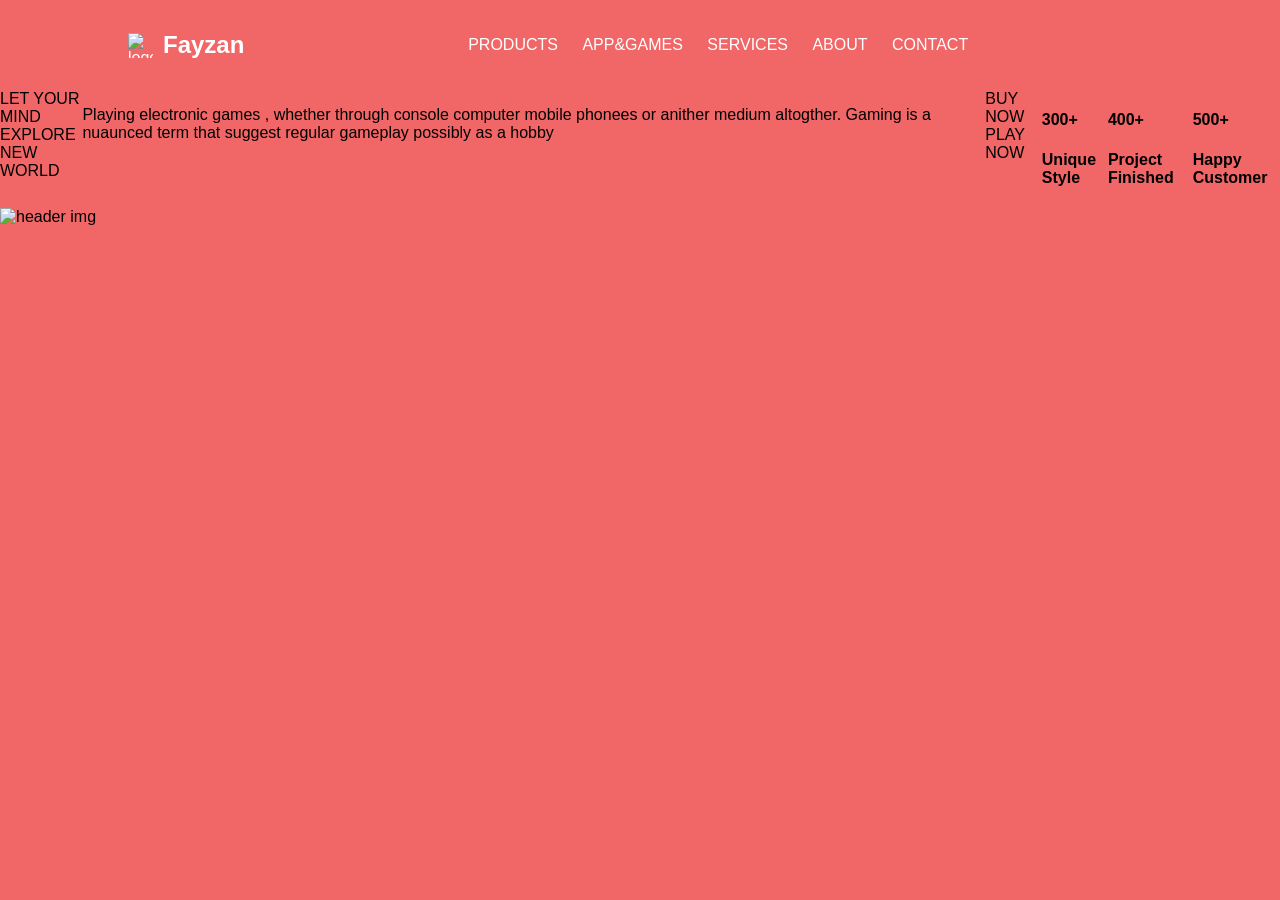
==== Project/index.html @ edbe4efa "style" ====
<!DOCTYPE html>
<html lang="en">
<head>
    <meta charset="UTF-8">
    <meta name="viewport" content="width=device-width, initial-scale=1.0">
    <title>Fayzan - landing page project </title>
    <link rel="stylesheet" href="style.css">
</head>
<body>
    <header>
        <nav id="navbar"> 
            <div id="logo-container">
                <img src="images/logo.png" alt="logo">
                <h2>Fayzan</h2>
            </div>
             <ul id="nav-items">
                <li>PRODUCTS</li>
                <li>APP&GAMES</li>
                <li>SERVICES</li>
                <li>ABOUT</li>
                <li>CONTACT</li>
             </ul>

             <div class="right">
                <i class="fa-solid fa-cart-shopping"></i>
             </div>

        </nav>

        <div id="main-header">
            <div class="left"></div>
            <div class="big-text">
                <span>LET YOUR</span>
                <br/>
                <span>MIND</span>
                <span class="gradienr-text">EXPLORE</span>
                <br/>
                <span>NEW WORLD</span>
            </div>
            <p> Playing electronic games , whether through console computer mobile phonees or anither medium 
                altogther. Gaming is a nuaunced term that suggest regular gameplay possibly as a hobby 
            </p>
            <div class="buttons">
                  <div class="btn btn1">BUY NOW</div>
                  <div class="btn btn1">PLAY NOW</div>
            </div>
            <div id="overview">
                <div class="overview-items">
                </div>
                <h4>300+</h4>
                <h4>Unique Style</h4>
            </div>
            <div id="overview">
                <div class="overview-items">
                </div>
                <h4 class="gradienr-text">400+</h4>
                <h4>Project Finished</h4>
            </div>
            <div id="overview">
                <div class="overview-items">
                </div>
                <h4>500+</h4>
                <h4>Happy Customer</h4>
            </div>
        </div>
        
        <div class="right">
        <img src="" alt="header img ">
        </div>
    </header>
</body>
</html>
---- Project/style.css ----
body{
    margin: 0;
    padding: 0;
    background-color: #f16666;
    font-family: Arial, Helvetica, sans-serif;
    box-sizing: border-box  ;
}



#navbar{
    margin: 0 auto;
    width: 80%;
    height:10vh;
    display:flex;
    justify-content: space-between;
    align-items: center;
    color: white;
}

#logo-container{
    display: flex;
    align-items: center;
    
}

#logo-container img{
    width: 25px;
    height: 25px;
    margin-right: 10px;
}

#nav-items{
    display: flex;
    width: 500px;
    list-style:  none;
    align-items: center;
    justify-content: space-between;
    font-weight: 300;
}

#nav-items li{
    cursor: pointer;
}

#main-header{
    display: flex;
    justify-content: flex-end;
    color:black ;
    position:relative;

}
#main-header.left{
    position: absolute;
    width: 40%;
    top: 100px;
    left: 10%;
    height: 100%;
    color: white;
}

#main-header.left.big-text{
    font-size: 70px;
    color: white;

}


#main-header.right{
    width: 90%;
    height: 100%;
    z-index: -10%;
    mix-blend-mode:color-dodge ;
}

#main-header.right img {
    width: 100%;
    height: 105vh;
    margin-top: -11vh;
}
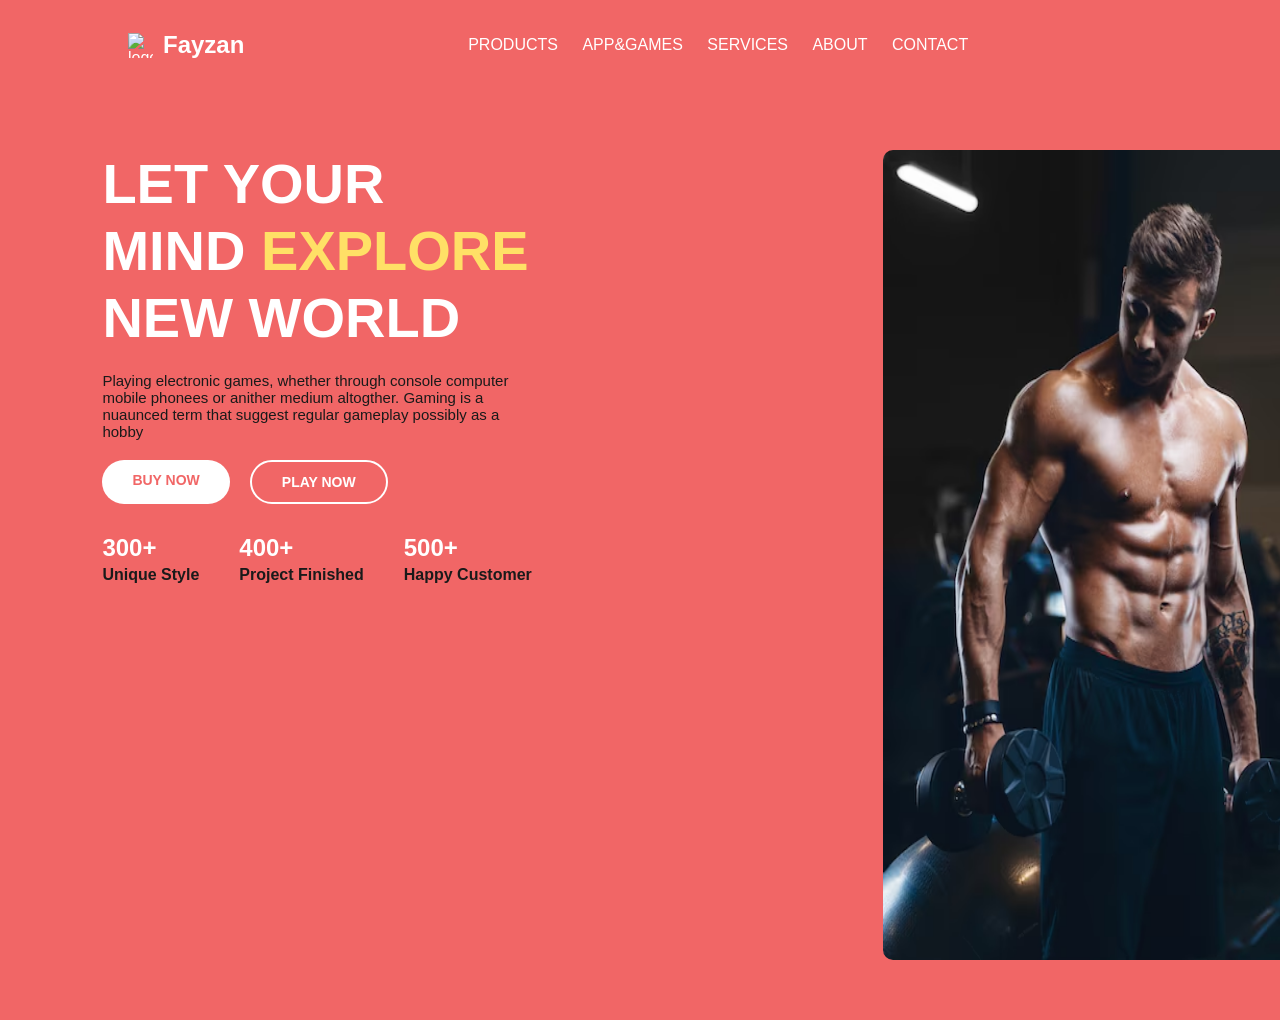
==== commit cbbf9d51: "css" ====
--- a/Project/index.html
+++ b/Project/index.html
@@ -21,52 +21,48 @@
                 <li>CONTACT</li>
              </ul>
 
-             <div class="right">
+             <div class="cart-icon">
                 <i class="fa-solid fa-cart-shopping"></i>
              </div>
 
         </nav>
 
-        <div id="main-header">
-            <div class="left"></div>
-            <div class="big-text">
-                <span>LET YOUR</span>
-                <br/>
-                <span>MIND</span>
-                <span class="gradienr-text">EXPLORE</span>
-                <br/>
-                <span>NEW WORLD</span>
-            </div>
-            <p> Playing electronic games , whether through console computer mobile phonees or anither medium 
-                altogther. Gaming is a nuaunced term that suggest regular gameplay possibly as a hobby 
-            </p>
-            <div class="buttons">
-                  <div class="btn btn1">BUY NOW</div>
-                  <div class="btn btn1">PLAY NOW</div>
-            </div>
-            <div id="overview">
-                <div class="overview-items">
-                </div>
+       <div id="main-header">
+    <div class="left">
+        <div class="big-text">
+            <span>LET YOUR</span>
+            <br/>
+            <span>MIND</span>
+            <span class="gradient-text">EXPLORE</span>
+            <br/>
+            <span>NEW WORLD</span>
+        </div>
+        <p>Playing electronic games, whether through console computer mobile phonees or anither medium
+           altogther. Gaming is a nuaunced term that suggest regular gameplay possibly as a hobby</p>
+        <div class="buttons">
+            <div class="btn btn1">BUY NOW</div>
+            <div class="btn btn2">PLAY NOW</div>
+        </div>
+        <div class="overview-wrapper">
+            <div class="overview">
                 <h4>300+</h4>
                 <h4>Unique Style</h4>
             </div>
-            <div id="overview">
-                <div class="overview-items">
-                </div>
-                <h4 class="gradienr-text">400+</h4>
+            <div class="overview">
+                <h4>400+</h4>
                 <h4>Project Finished</h4>
             </div>
-            <div id="overview">
-                <div class="overview-items">
-                </div>
+            <div class="overview">
                 <h4>500+</h4>
                 <h4>Happy Customer</h4>
             </div>
         </div>
-        
-        <div class="right">
-        <img src="" alt="header img ">
-        </div>
+    </div>
+
+    <div class="right">
+        <img src="./images/hero_img.avif" alt="header img">
+    </div>
+</div>
     </header>
 </body>
 </html>
--- a/Project/style.css
+++ b/Project/style.css
@@ -45,36 +45,95 @@
 
 #main-header{
     display: flex;
-    justify-content: flex-end;
-    color:black ;
-    position:relative;
+    justify-content: space-between;
+    align-items: center;
+    color: black;
+    position: relative;
+    padding: 60px 8%;
+    box-sizing: border-box;
+}
 
+#main-header .left{
+    display: flex;
+    flex-direction: column;
+    gap: 20px;
+    width: 45%;
+    color: white;
+    margin-bottom: auto;
 }
-#main-header.left{
-    position: absolute;
-    width: 40%;
-    top: 100px;
-    left: 10%;
-    height: 100%;
+
+.big-text{
+    font-size: 56px;
+    line-height: 1.2;
+    font-weight: bold;
+    
+}
+
+.gradient-text{
+    color: #ffe066; /* pick any accent that pops against your red — try a yellow/gold or white outline */
+}
+
+.left p{
+    font-size: 15px;
+    color: #1a1a1a;
+    max-width: 90%;
+    margin: 0;
+}
+
+.buttons{
+    display: flex;
+    gap: 20px;
+}
+
+.btn{
+    padding: 12px 30px;
+    border-radius: 30px;
+    cursor: pointer;
+    font-weight: bold;
+    font-size: 14px;
+}
+
+.btn1{
+    background: white;
+    color: #f16666;
+}
+
+.btn2{
+    background: transparent;
+    border: 2px solid white;
     color: white;
 }
 
-#main-header.left.big-text{
-    font-size: 70px;
-    color: white;
-
+.overview-wrapper{
+    display: flex;
+    gap: 40px;
+    margin-top: 10px;
+   
 }
 
-
-#main-header.right{
-    width: 90%;
-    height: 100%;
-    z-index: -10%;
-    mix-blend-mode:color-dodge ;
+.overview h4:first-child{
+    font-size: 24px;
+    margin: 0;
+    padding: 0;
+    color: white;
+    align-items: center
 }
 
-#main-header.right img {
-    width: 100%;
-    height: 105vh;
-    margin-top: -11vh;
+.overview h4:last-child{
+    font-size: 16px;
+    font-weight: bold;
+    margin: 4px 0 0;
+    color: #1a1a1a;
+}
+
+#main-header .right{
+    width: 45%;
+}
+
+#main-header .right img{
+    width: 90%;
+    height: 90vh;
+    display: flex;
+    border-radius: 10px;
+   margin-left: 5cm;
 }
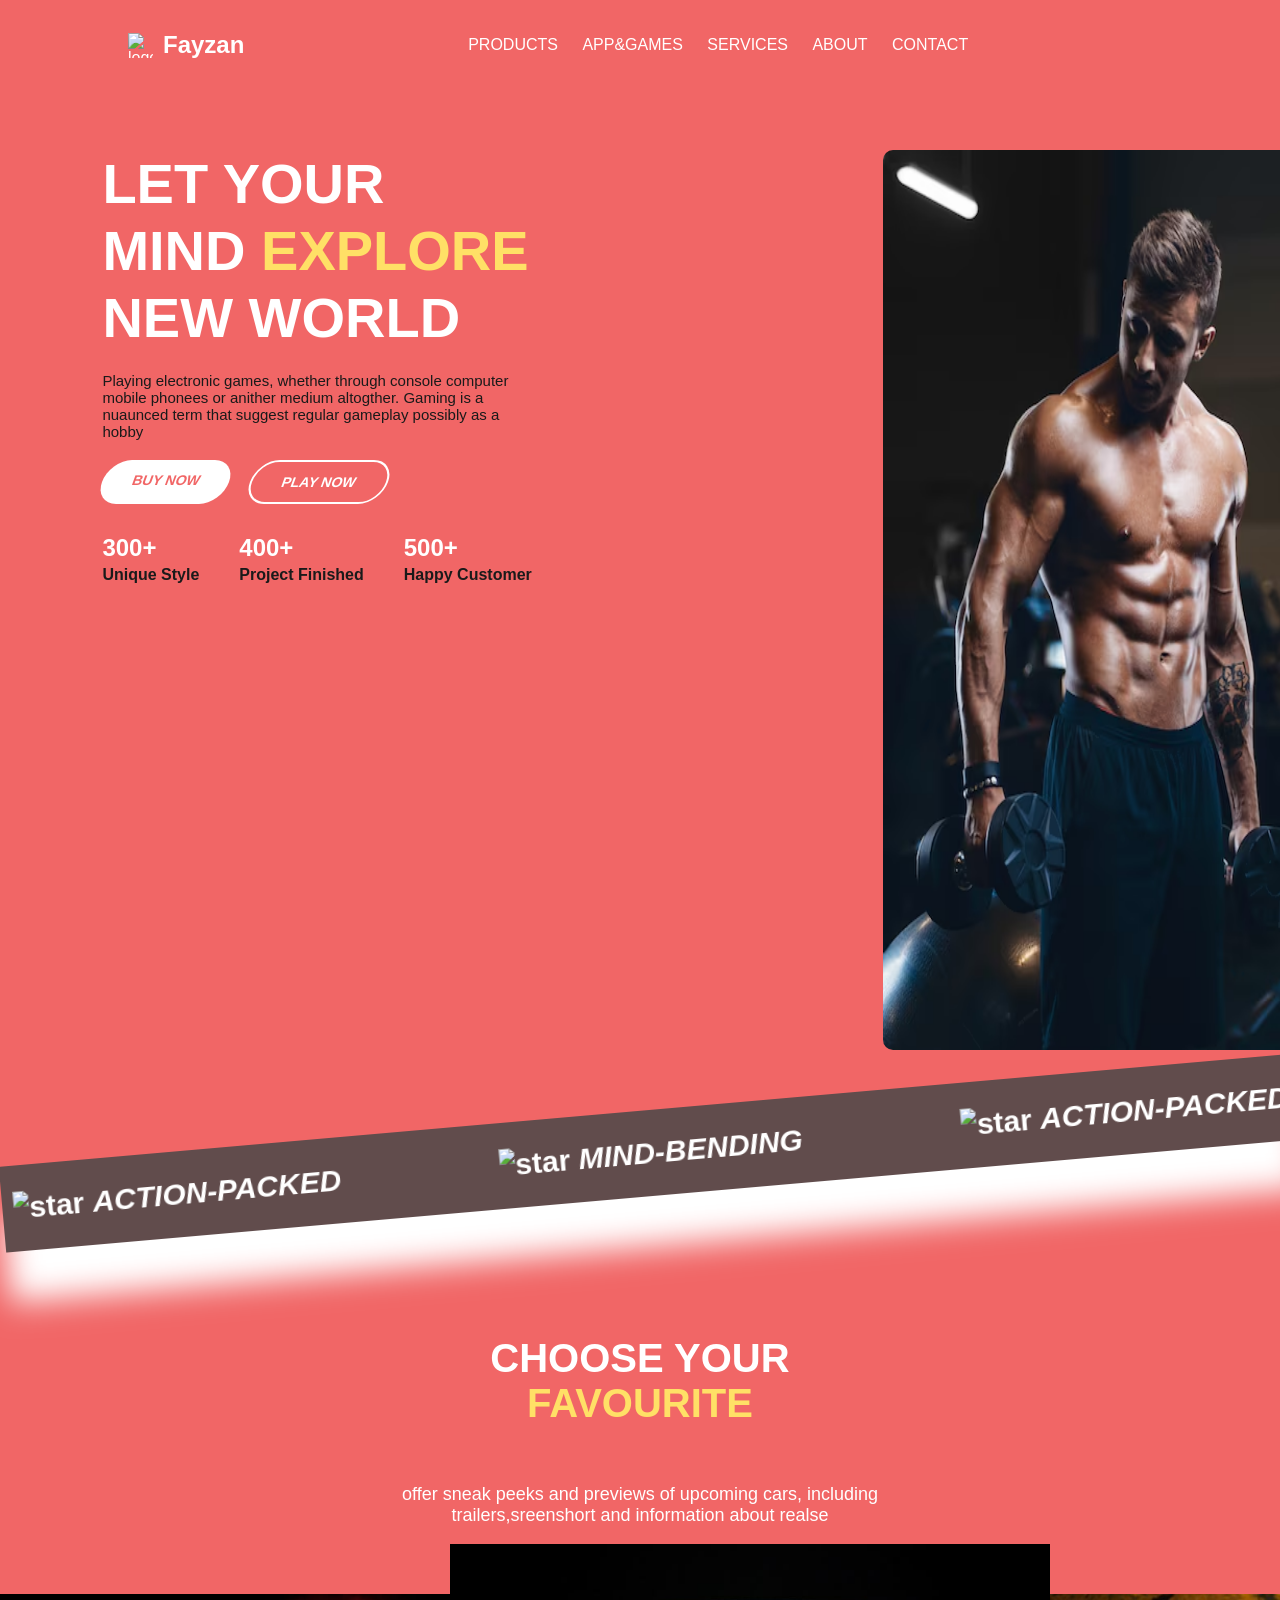
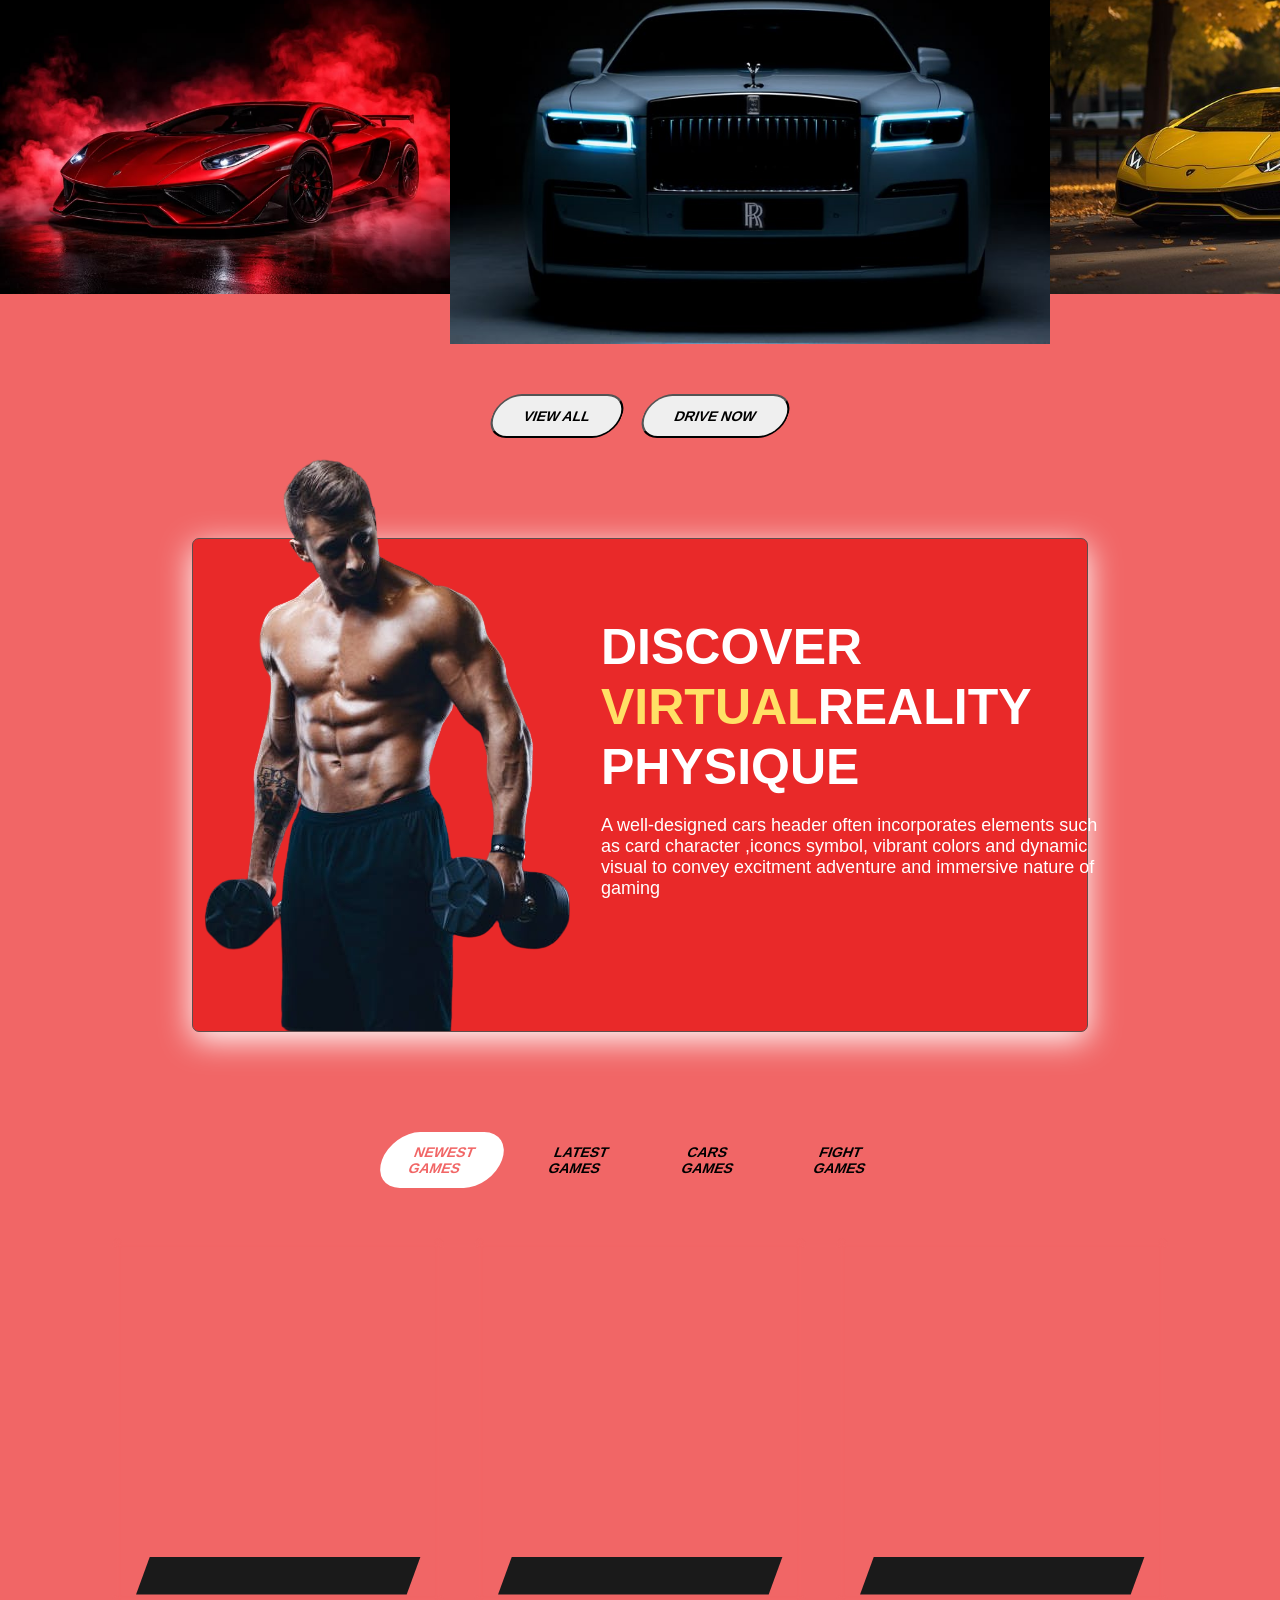
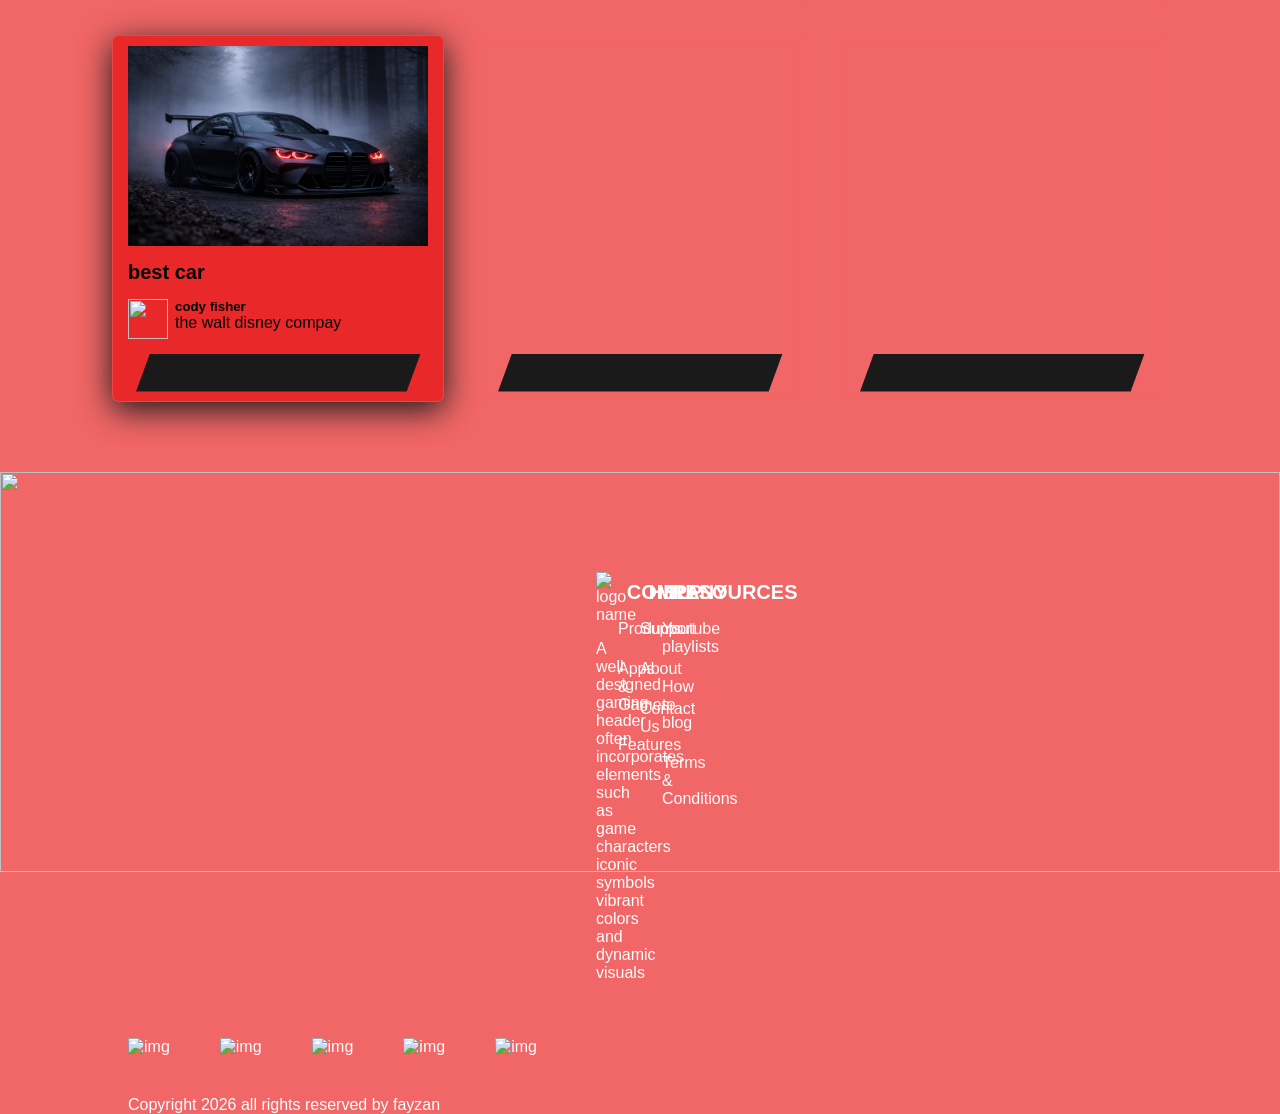
==== commit 9dd40614: "css done" ====
--- a/Project/index.html
+++ b/Project/index.html
@@ -63,6 +63,172 @@
         <img src="./images/hero_img.avif" alt="header img">
     </div>
 </div>
+
+        <div class="band">
+            <div>
+            <img src="" alt="star">
+            <i>ACTION-PACKED</i>
+            </div>
+            <div>
+            <img src="" alt="star">
+           <i>MIND-BENDING</i>
+            </div>
+            <div>
+            <img src="" alt="star">
+            <i>ACTION-PACKED</i>
+            </div>
+        </div>
     </header>
+
+<main>
+    <section class="choose-section">
+        <p class="choose-section-title">CHOOSE YOUR<br/> <span class="gradient-text">FAVOURITE</span></p>
+        <div class="section-description">
+            <p> offer sneak peeks and previews of upcoming cars, including trailers,sreenshort and information about realse</p>
+        </div>
+        <div class="image-carousel">
+            <img src="./images/left-img.jpg" alt="left img">
+            <img class="center-img" src="./images/center-img.jpg" alt="center img">
+            <img src="./images/right-img.jpg" alt="right img"> 
+        </div>
+         <div class="buttons">
+            <button class="btn">VIEW ALL</button>
+            <button class="btn">DRIVE NOW</button>
+         </div>
+    </section>
+
+      <section class=" discover_section">
+        <div class="discover-card">
+            <img src="./images/card-img.png" alt="card img">
+            <div class="discover-card-details">
+            <p class="big-text">DISCOVER <br/> <span class="gradient-text">VIRTUAL</span>REALITY<br/>PHYSIQUE</p>
+            <p class="section-description"> A well-designed cars header often incorporates elements such as card character ,iconcs symbol, vibrant colors and dynamic visual to convey excitment adventure and immersive nature of gaming </p>
+            <div><button class="discover-card-details-btn">LIFT NOW</button></div>
+        </div>
+        
+      </section>
+
+
+      <section class="demo-card-section">
+        <div class="buttons">
+            <buttons class="btn btn1">NEWEST GAMES</buttons>
+            <buttons class="btn ">LATEST GAMES</buttons>
+            <buttons class="btn ">CARS GAMES</buttons>
+            <buttons class="btn ">FIGHT GAMES</buttons>
+        </div>
+
+        <div class="demo-cards">
+            <div class="demo-card">
+                <img src="./images/description-img.jpg" alt="bmw">
+                <h5> best car</h5>
+                <div class="demo-prof-details">
+                    <img src="" alt="">
+                    <div><h5> cody fisher</h5>
+                    <p>the walt disney compay</p></div>
+                </div>
+                <button class="demo-car-btn">RIDE NOW</button>
+            </div>
+            <div class="demo-card">
+                <img src="./images/description-img.jpg" alt="bmw">
+                <h5> best car</h5>
+                <div class="demo-prof-details">
+                    <img src="" alt="">
+                    <div><h5> cody fisher</h5>
+                    <p>the walt disney compay</p></div>
+                </div>
+                <button class="demo-car-btn">RIDE NOW</button>
+            </div>
+            <div class="demo-card">
+                <img src="./images/description-img.jpg" alt="bmw">
+                <h5> best car</h5>
+                <div class="demo-prof-details">
+                    <img src="" alt="">
+                    <div><h5> cody fisher</h5>
+                    <p>the walt disney compay</p></div>
+                </div>
+                <button class="demo-car-btn">RIDE NOW</button>
+            </div>
+            <div class="demo-card">
+                <img src="./images/description-img.jpg" alt="bmw">
+                <h5> best car</h5>
+                <div class="demo-prof-details">
+                    <img src="" alt="">
+                    <div><h5> cody fisher</h5>
+                    <p>the walt disney compay</p></div>
+                </div>
+                <button class="demo-car-btn">RIDE NOW</button>
+            </div>
+            <div class="demo-card">
+                <img src="./images/description-img.jpg" alt="bmw">
+                <h5> best car</h5>
+                <div class="demo-prof-details">
+                    <img src="" alt="">
+                    <div><h5> cody fisher</h5>
+                    <p>the walt disney compay</p></div>
+                </div>
+                <button class="demo-car-btn">RIDE NOW</button>
+            </div>
+            <div class="demo-card">
+                <img src="./images/description-img.jpg" alt="bmw">
+                <h5> best car</h5>
+                <div class="demo-prof-details">
+                    <img src="" alt="">
+                    <div><h5> cody fisher</h5>
+                    <p>the walt disney compay</p></div>
+                </div>
+                <button class="demo-car-btn">RIDE NOW</button>
+            </div>
+
+        </div> 
+      </section>
+
+      <footer>
+        <img src="" alt="">
+        <div class="footer-container">
+        <div class="about-and-links">
+            <div>
+                <img class="logo-with-name" src="" alt="logo name">
+                <p> A well designed gaming header often incorporates elements such as game characters iconic symbols vibrant colors and dynamic visuals</p>
+            </div>
+
+            <div>
+                <h4>COMPANY</h4>
+                <ul>
+                    <li>Products</li>
+                    <li> Apps & Games</li>
+                    <li>Features</li>
+                </ul>
+            </div>
+            <div>
+                <h4>HELP</h4>
+                <ul>
+                    <li>Support</li>
+                    <li>About</li>
+                    <li>Contact Us</li>
+                </ul>
+            </div>
+            <div>
+                <h4>RESOURCES</h4>
+                <ul>
+                    <li>Youtube playlists</li>
+                    <li>How to blog</li>
+                    <li>Terms & Conditions </li>
+                </ul>
+            </div>
+        </div>
+        <div class="brands">
+            <img src="" alt="img">
+            <img src="" alt="img">
+            <img src="" alt="img">
+            <img src="" alt="img">
+            <img src="" alt="img">
+        </div>
+        <div> 
+            Copyright 2026 all rights reserved by fayzan 
+        </div>
+      </div>
+      </footer>
+</main>
+     
 </body>
 </html>
--- a/Project/style.css
+++ b/Project/style.css
@@ -89,6 +89,7 @@
     padding: 12px 30px;
     border-radius: 30px;
     cursor: pointer;
+    transform: skewX(-20deg);
     font-weight: bold;
     font-size: 14px;
 }
@@ -132,8 +133,224 @@
 
 #main-header .right img{
     width: 90%;
-    height: 90vh;
+    height: 100vh;
     display: flex;
     border-radius: 10px;
    margin-left: 5cm;
+}
+
+.band{
+    width: 100%;
+    margin: auto;
+    display: flex;
+    justify-content: space-between;
+    align-items: center;
+    padding: 25px 10px;
+    margin-bottom: 100px;
+    color: #ffffff;
+    transform: rotate(-5deg);
+    border: 1px solid #614c4c ;
+    font-size: 30px;
+    font-weight: 900;
+    background:#614c4c ;
+    box-shadow: 0 50px 32px 0 ;
+    backdrop-filter:blur(4px);
+
+}
+
+.band img {
+    width: 25px;
+    height: auto;
+}
+
+.choose-section{
+    display: flex;
+    flex-direction: column;
+    align-items: center;
+    color: #ffffff;
+    margin: 0;
+    padding: 0;
+    text-align: center;
+}
+
+.choose-section-title{
+    font-size: 40px;
+    font-weight: 900;
+}
+.section-description{
+    width: 500px;
+    font-size: 18px;
+    font-weight: 100;
+}
+.choose-section .image-carousel{
+    display: flex;
+    width: 100%;
+    justify-content: space-between;
+    align-items: center;
+    margin-bottom: 50px;
+}
+.image-carousel img{
+    width: 500px;
+    height: 300px;
+}
+.image-carousel .center-img {
+    width: 700px;
+    height: 400px;
+}
+
+.discover_section {
+    width: 70%;
+    margin: 100px auto;
+}
+
+.discover-card{
+    display: flex;
+    justify-content: flex-start;
+    align-items: center;
+    color: #ffffff;
+    border: 1px solid #614c4c ;
+    border-radius: 7px;
+    background: #e92929;
+    backdrop-filter: blur(4px);
+    box-shadow: 0 8px 32px 0;
+
+}
+
+.discover-card img {
+    margin-top: -120px;
+    width: 50%;
+    align-self: self-start;
+}
+.discover-card-details .big-text {
+    font-size: 50px;
+    font-weight: 900;
+    margin: 0;
+}
+.discover-card-details-btn{
+    width: fit-content;
+    border: 1px solid #ffffff;
+    padding: 10px 20px;
+    transform: skewX(-20deg);
+}
+
+.demo-card-section{
+    width: 70px;
+    margin: 20px auto;
+    display: flex;
+    align-items: center; 
+   flex-direction: column;
+}
+
+.demo-cards {
+    margin: 50px 0;
+    display: grid;
+    flex-wrap: wrap;
+    justify-content: center;
+    grid-template-columns: repeat(3, 1fr);
+    gap: 30px;  
+}
+.demo-card{
+    width: 300PX;
+    display: flex;
+    flex-direction: column;
+    gap: 15px;
+    align-items: center;
+    padding: 10px 15px;
+    border-radius: 7px;
+    border: 1px solid #ffffff23;
+    background: #e92929;
+    box-shadow: 0 8px 32px 0  #1a1a1a;
+    backdrop-filter: blur(4px);
+}
+
+.demo-card > img{
+    width: 100%;
+}
+.demo-prof-details > img{
+ width: 40px;
+ height: 40px;
+}
+.demo-card > h5{
+    margin: 0;
+    align-self: self-start;
+    font-size: 20px;
+}
+
+.demo-card > .demo-prof-details {
+    display: flex;
+    gap: 7px;
+    align-self: self-start;
+
+}
+
+.demo-card h5,
+.demo-card p {
+    margin: 0%;
+
+}
+
+.demo-car-btn{
+    cursor: pointer;
+    padding: 10px 0;
+    width: 90%;
+    text-align: center;
+    transform: skewX(-20deg);
+    border: 1px solid #1a1a1a ;
+    background: #1a1a1a;
+    background: linear-gradient(#1a1a1a);
+    color: #ffffff;
+}
+
+footer > img {
+  position: absolute;
+  width: 100%;
+  height: 400px;
+  z-index: -1 ;
+}
+
+.footer-container{
+    display: flex;
+    flex-direction: column;
+    gap: 40px;
+    color: #ffffff;
+    padding: 100px 10% 0 10%;
+    position: relative;
+}
+
+.footer-container .brands {
+    display: flex;
+    gap: 50px;
+
+}
+.footer-container > img {
+    height: 20px;
+}
+
+.logo-with-name{
+    width: 150px;
+    height: 40px;
+} 
+
+.footer-container .about-and-links {
+    display: flex;
+    justify-content: center;
+}
+.footer-container .about-and-links > div {
+     width: 22px;
+}
+
+.footer-container .about-and-links  ul {
+    display: flex; 
+    flex-direction: column;
+    gap: 22px;
+    padding: 0%;
+    list-style: none;
+    
+}
+
+.footer-container h4 {
+    margin: 40%;
+    font-size: 20px;
+    font-weight: 700;
+
 }
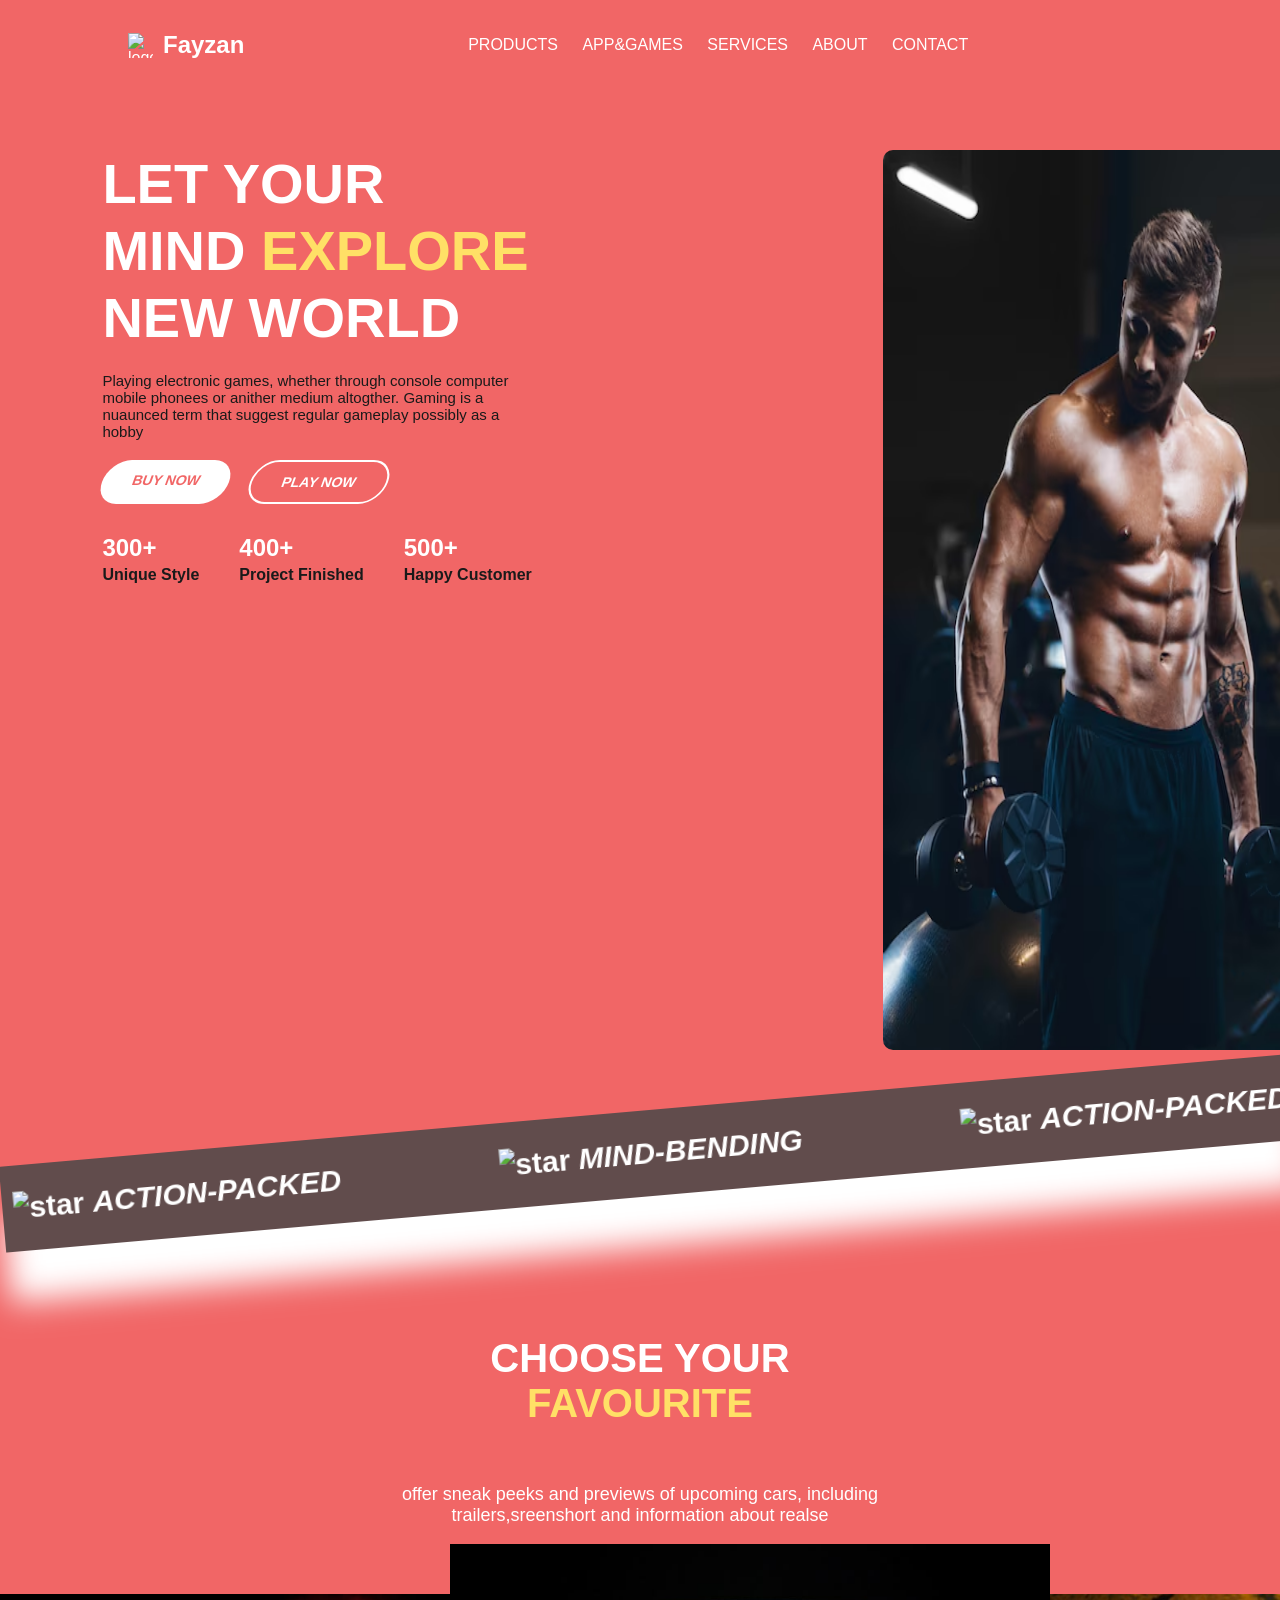
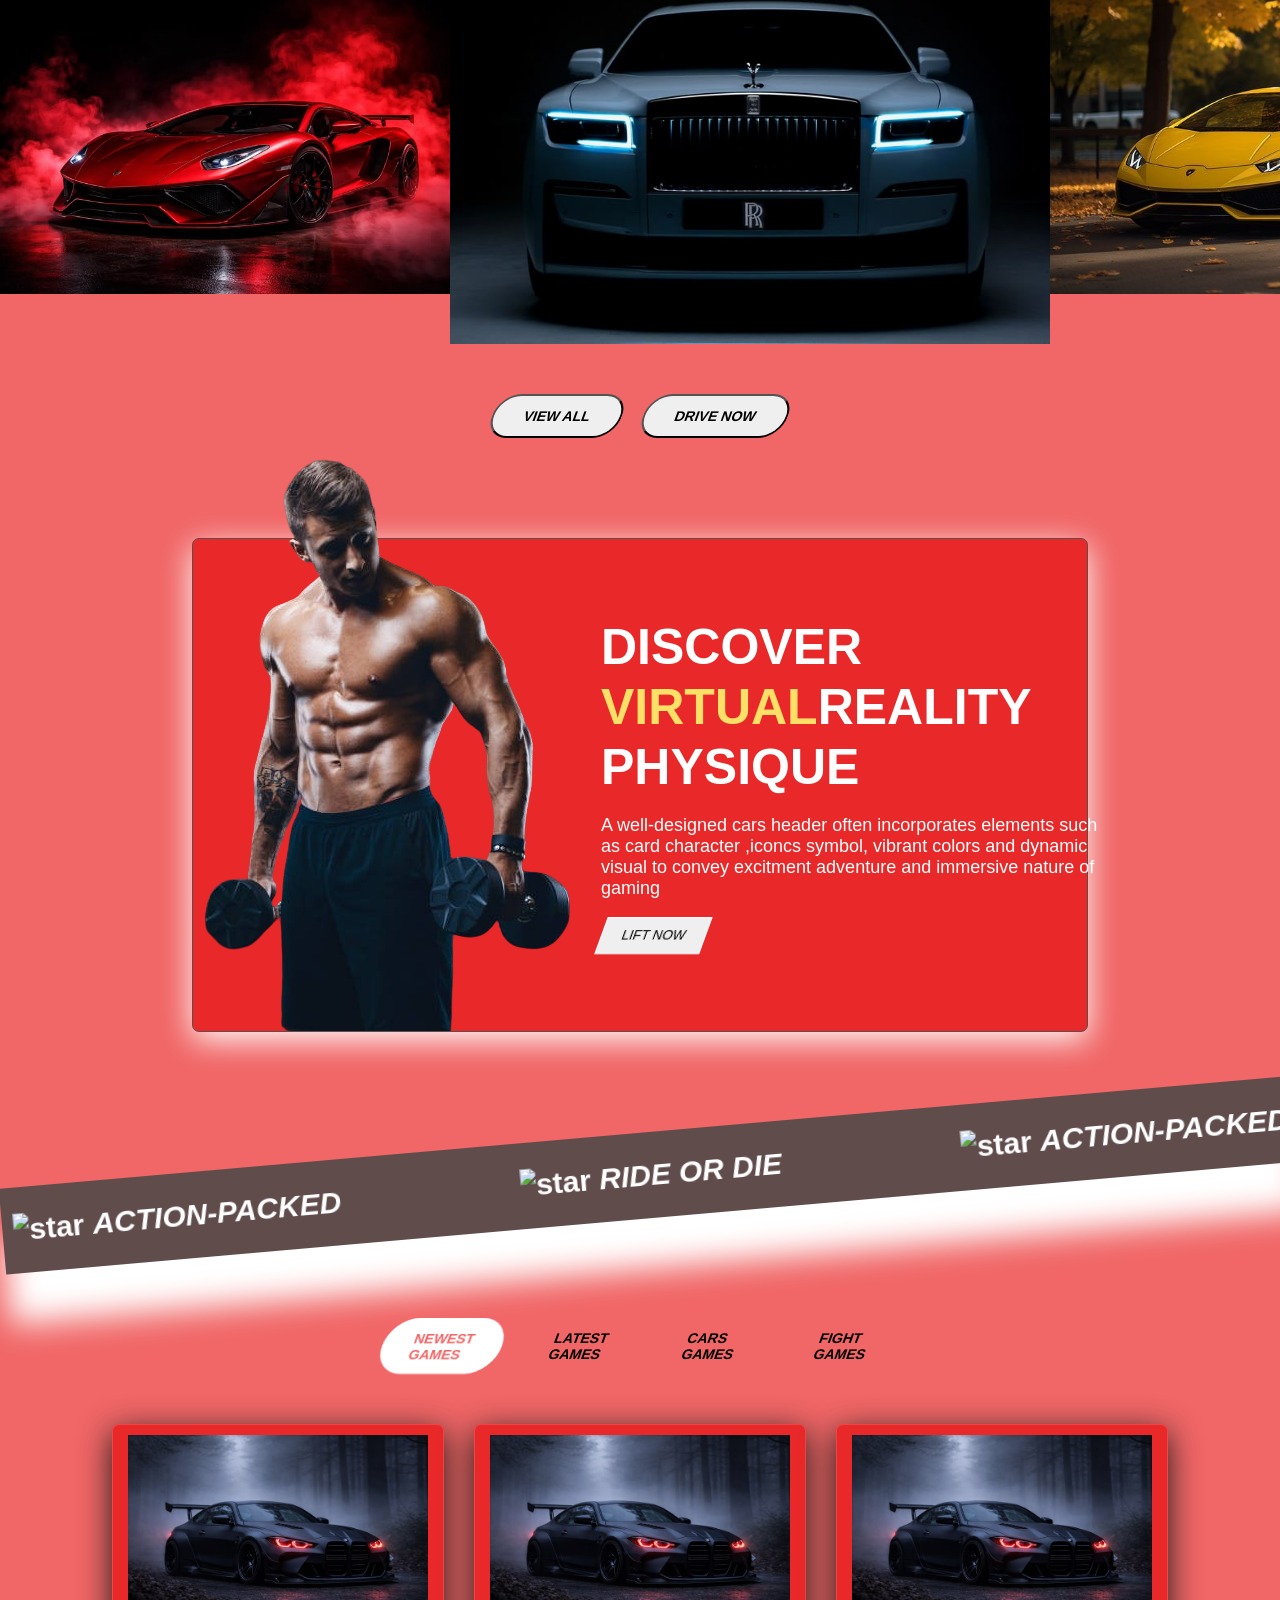
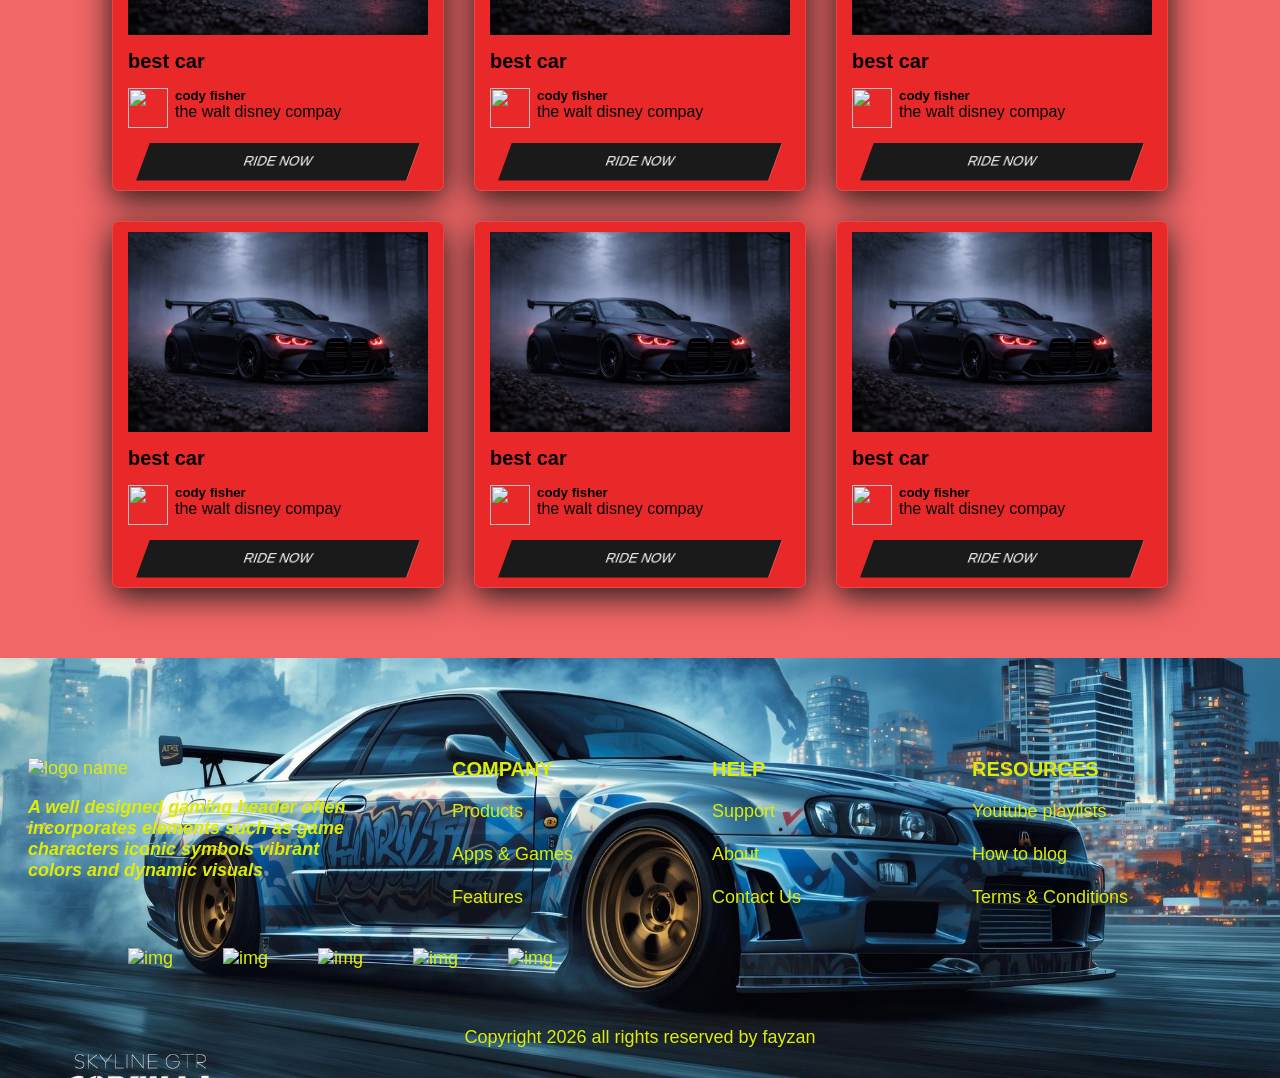
==== commit c245ba0f: "css finish" ====
--- a/Project/index.html
+++ b/Project/index.html
@@ -106,9 +106,22 @@
             <div><button class="discover-card-details-btn">LIFT NOW</button></div>
         </div>
         
+
       </section>
-
-
+<header><div class="band">
+            <div>
+            <img src="" alt="star">
+            <i>ACTION-PACKED</i>
+            </div>
+            <div>
+            <img src="" alt="star">
+           <i>RIDE OR DIE</i>
+            </div>
+            <div>
+            <img src="" alt="star">
+            <i>ACTION-PACKED</i>
+            </div>
+        </div> </header>
       <section class="demo-card-section">
         <div class="buttons">
             <buttons class="btn btn1">NEWEST GAMES</buttons>
@@ -183,12 +196,12 @@
       </section>
 
       <footer>
-        <img src="" alt="">
+        <img src="./images/footer-img-2.jpg" alt="">
         <div class="footer-container">
         <div class="about-and-links">
             <div>
                 <img class="logo-with-name" src="" alt="logo name">
-                <p> A well designed gaming header often incorporates elements such as game characters iconic symbols vibrant colors and dynamic visuals</p>
+                <p ><i> A well designed gaming header often incorporates elements such as game characters iconic symbols vibrant colors and dynamic visuals</i></p>
             </div>
 
             <div>
@@ -223,11 +236,11 @@
             <img src="" alt="img">
             <img src="" alt="img">
         </div>
-        <div> 
-            Copyright 2026 all rights reserved by fayzan 
+        <div class="copyright-para"> 
+            <p>Copyright 2026 all rights reserved by fayzan</p>
         </div>
       </div>
-      </footer>
+      </footer> 
 </main>
      
 </body>
--- a/Project/style.css
+++ b/Project/style.css
@@ -232,6 +232,23 @@
     padding: 10px 20px;
     transform: skewX(-20deg);
 }
+.discover-band {
+    width: 100%;
+    margin: auto;
+    display: flex;
+    justify-content: space-between;
+    align-items: center;
+    padding: 25px 10px;
+    margin-bottom: 100px;
+    color: #4d0808;
+    transform: rotate(-5deg);
+    border: 1px solid #614c4c ;
+    font-size: 30px;
+    font-weight: 900;
+    background:#530f0f ;
+    box-shadow: 0 50px 32px 0 ;
+    backdrop-filter:blur(4px);
+}
 
 .demo-card-section{
     width: 70px;
@@ -304,53 +321,68 @@
 footer > img {
   position: absolute;
   width: 100%;
-  height: 400px;
-  z-index: -1 ;
-}
-
-.footer-container{
+  height:420px;
+  z-index: -1;
+}
+
+.footer-container {
     display: flex;
     flex-direction: column;
     gap: 40px;
-    color: #ffffff;
+    color: #ddec06;
     padding: 100px 10% 0 10%;
     position: relative;
+     font-weight: 300;
+    font-size: large;
 }
 
 .footer-container .brands {
     display: flex;
     gap: 50px;
-
-}
+}
+
 .footer-container > img {
     height: 20px;
 }
 
-.logo-with-name{
+.logo-with-name {
     width: 150px;
     height: 40px;
-} 
+    margin-left: -100px;
+}
 
 .footer-container .about-and-links {
     display: flex;
-    justify-content: center;
-}
+    justify-content: space-between;
+    gap: 80px;
+}
+
 .footer-container .about-and-links > div {
-     width: 22px;
-}
-
-.footer-container .about-and-links  ul {
-    display: flex; 
+    width: auto;
+    min-width: 180px;
+}
+
+.footer-container .about-and-links ul {
+    display: flex;
     flex-direction: column;
     gap: 22px;
-    padding: 0%;
+    padding: 0;
+    margin: 0;
     list-style: none;
-    
 }
 
 .footer-container h4 {
-    margin: 40%;
+    margin: 0 0 20px 0;
     font-size: 20px;
     font-weight: 700;
-
+}
+
+.footer-container .about-and-links p {
+    font-size: large;
+    font-weight: 600;
+    color: #ddec06;
+    margin-left: -100px;;
+} 
+.footer-container .copyright-para {
+    text-align: center;
 }
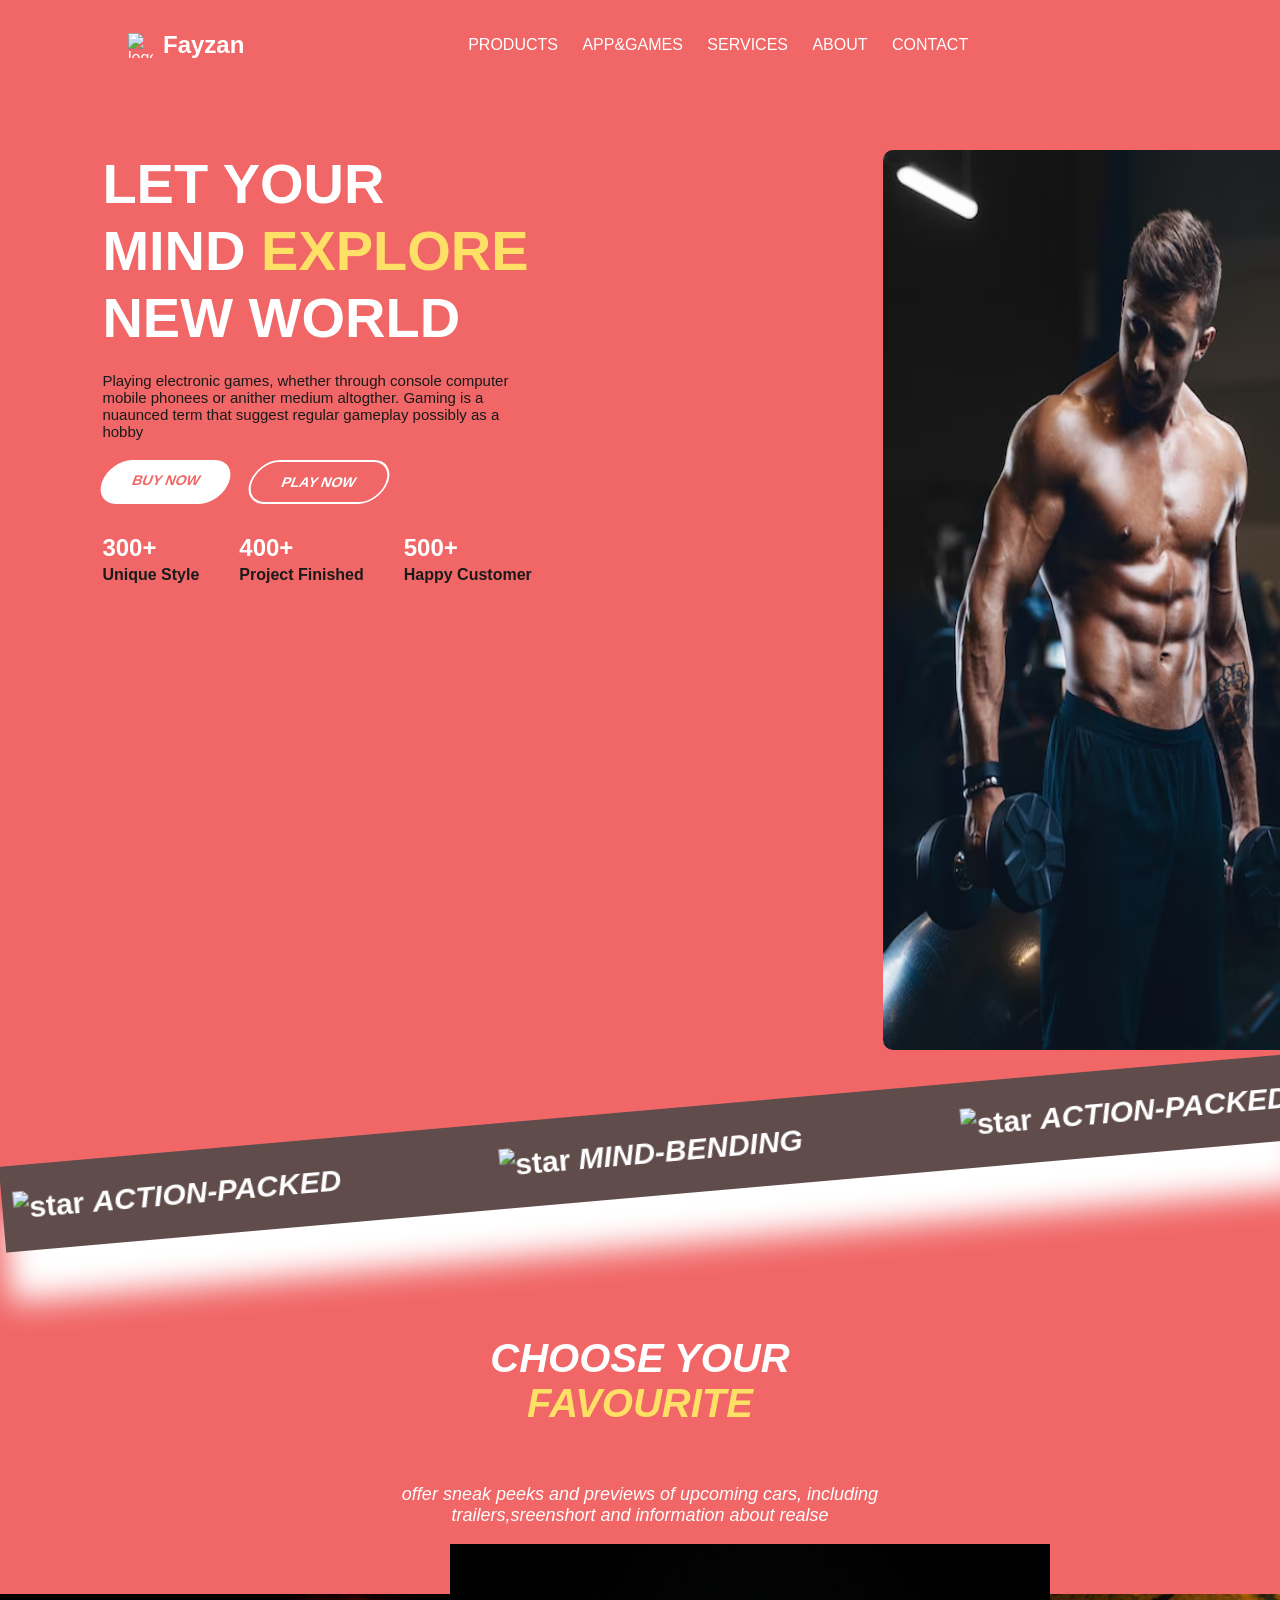
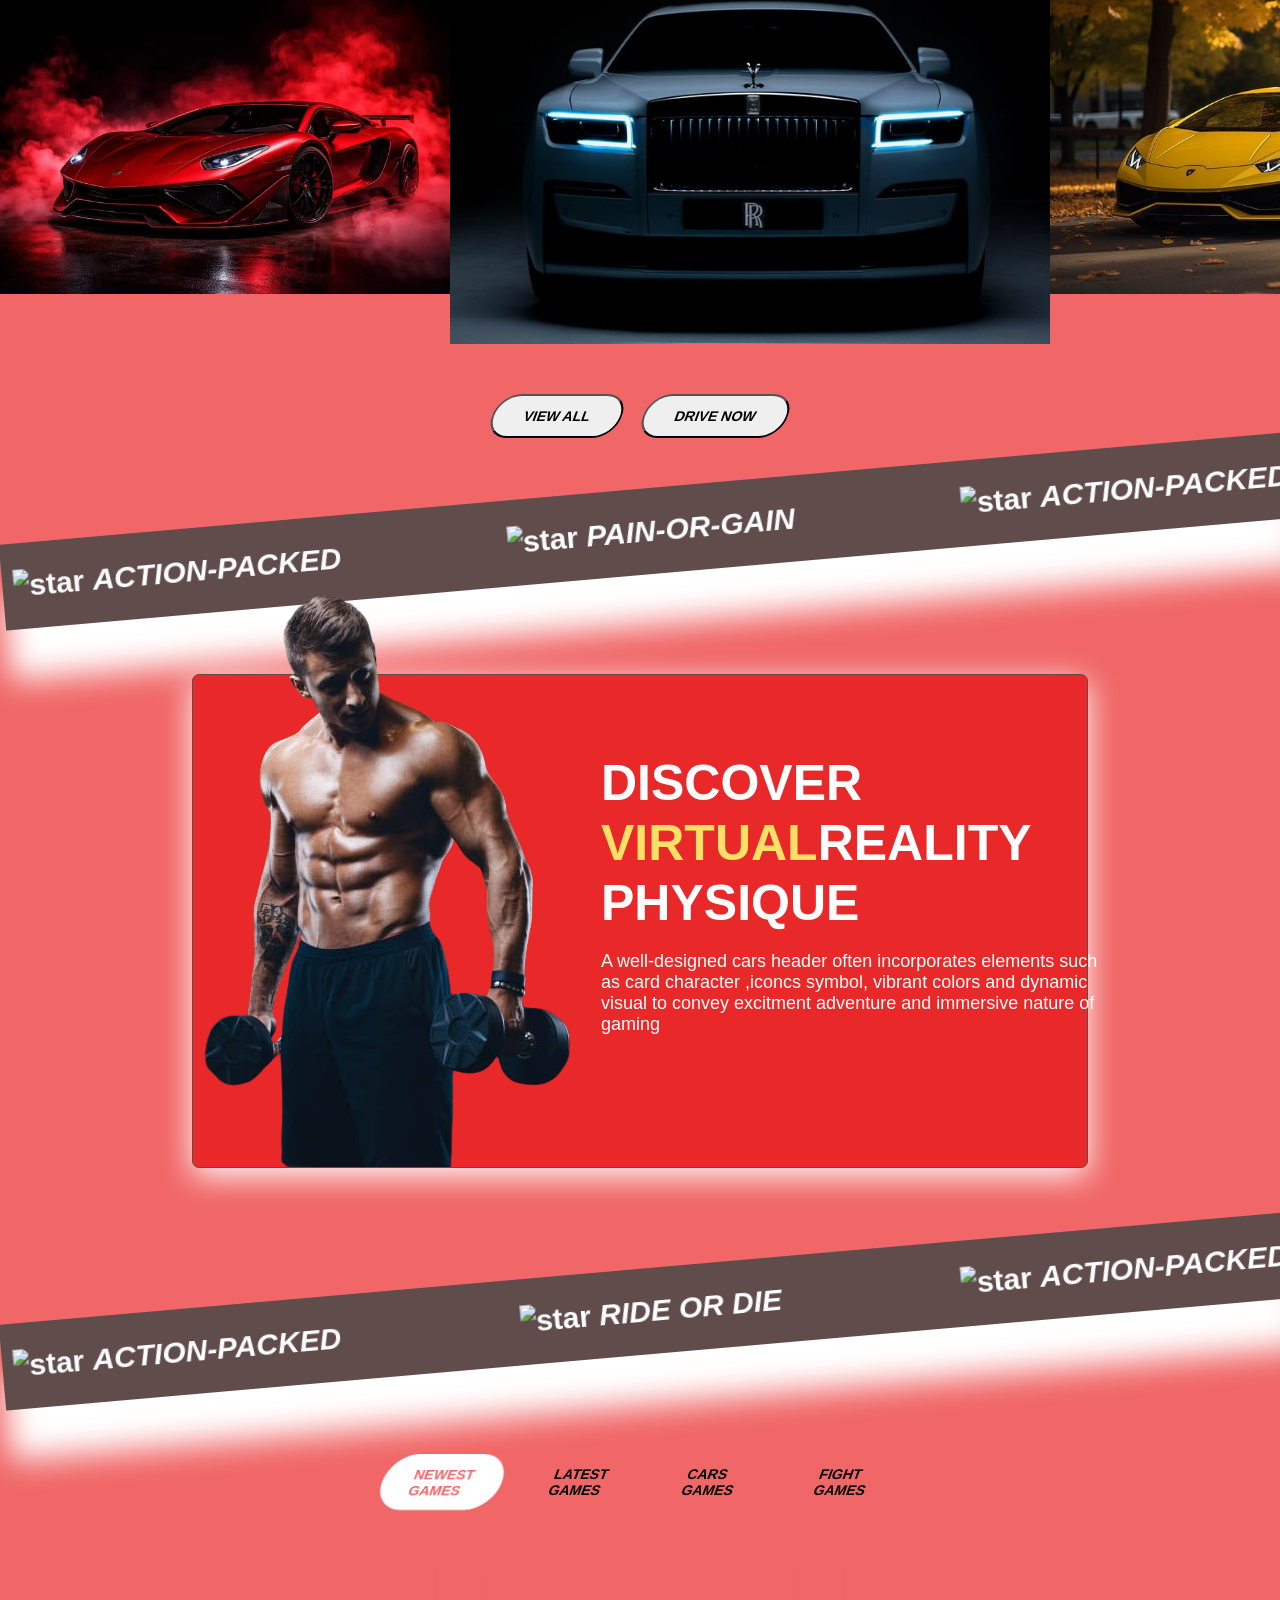
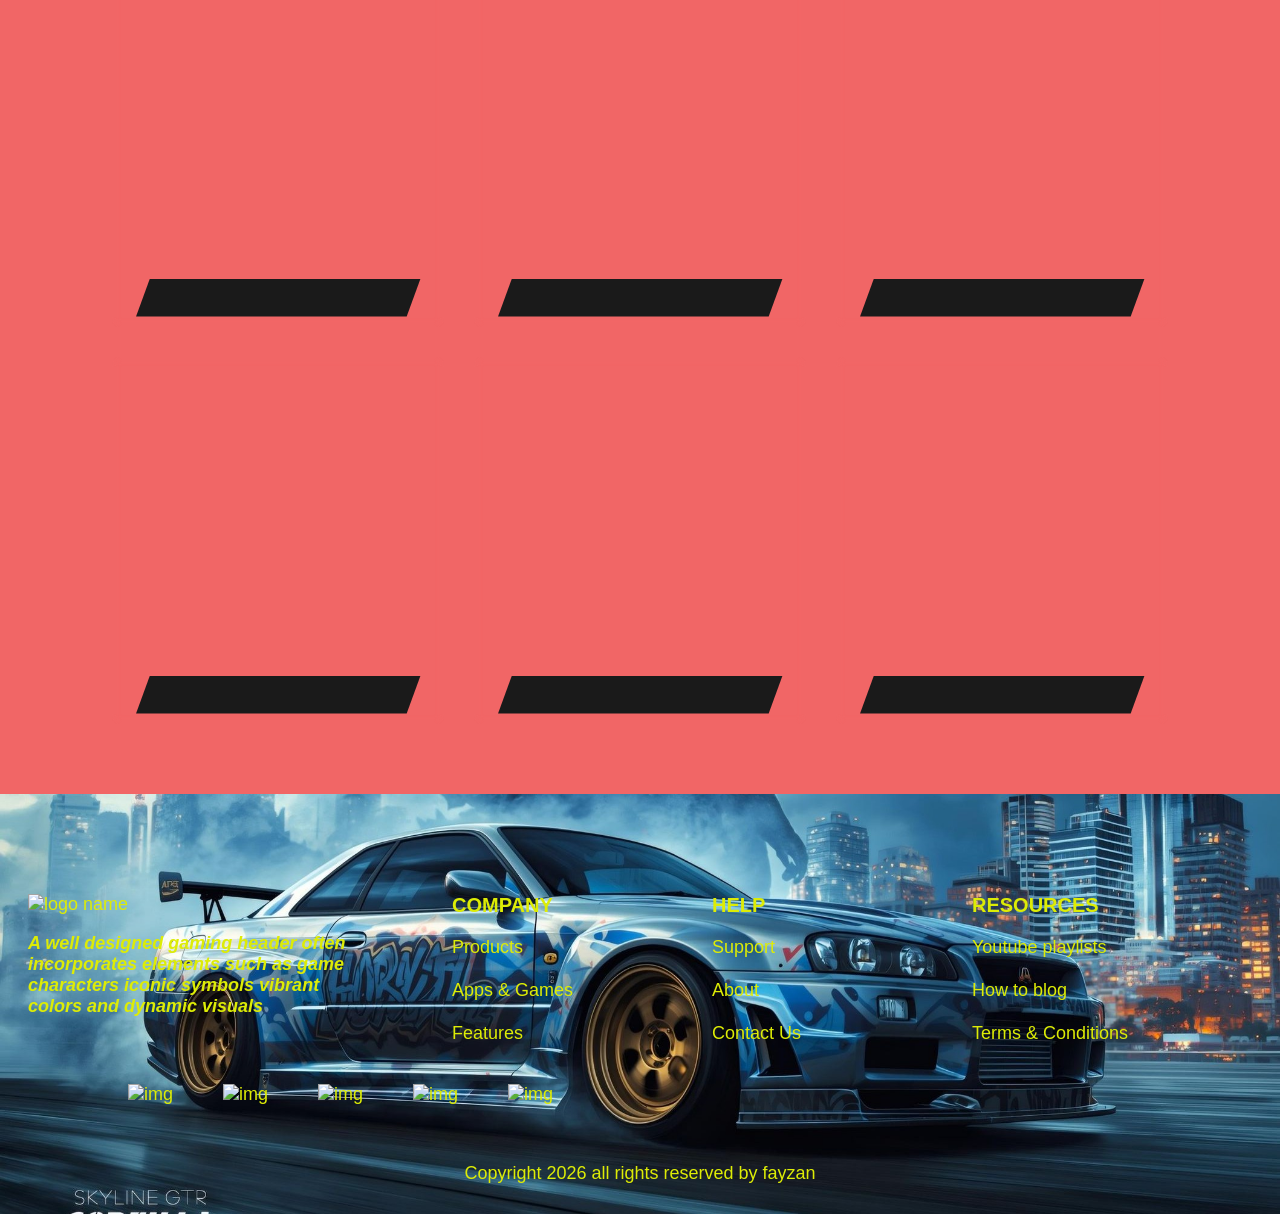
==== commit bb07771f: "css" ====
--- a/Project/index.html
+++ b/Project/index.html
@@ -82,9 +82,9 @@
 
 <main>
     <section class="choose-section">
-        <p class="choose-section-title">CHOOSE YOUR<br/> <span class="gradient-text">FAVOURITE</span></p>
+        <p class="choose-section-title"><i>CHOOSE YOUR</i><br/> <span class="gradient-text"><i>FAVOURITE</i></span></p>
         <div class="section-description">
-            <p> offer sneak peeks and previews of upcoming cars, including trailers,sreenshort and information about realse</p>
+            <p><i>offer sneak peeks and previews of upcoming cars, including trailers,sreenshort and information about realse</i></p>
         </div>
         <div class="image-carousel">
             <img src="./images/left-img.jpg" alt="left img">
@@ -96,6 +96,20 @@
             <button class="btn">DRIVE NOW</button>
          </div>
     </section>
+    <header><div class="choose-band">
+            <div>
+            <img src="" alt="star">
+            <i>ACTION-PACKED</i>
+            </div>
+            <div>
+            <img src="" alt="star">
+           <i>PAIN-OR-GAIN</i>
+            </div>
+            <div>
+            <img src="" alt="star">
+            <i>ACTION-PACKED</i>
+            </div>
+        </div> </header>
 
       <section class=" discover_section">
         <div class="discover-card">
--- a/Project/style.css
+++ b/Project/style.css
@@ -157,6 +157,24 @@
     backdrop-filter:blur(4px);
 
 }
+.choose-band{
+    width: 100%;
+    margin-top: 50px;
+    display: flex;
+    justify-content: space-between;
+    align-items: center;
+    padding: 25px 10px;
+    margin-bottom: 100px;
+    color: #ffffff;
+    transform: rotate(-5deg);
+    border: 1px solid #614c4c ;
+    font-size: 30px;
+    font-weight: 900;
+    background:#614c4c ;
+    box-shadow: 0 50px 32px 0 ;
+    backdrop-filter:blur(4px);
+
+}
 
 .band img {
     width: 25px;
